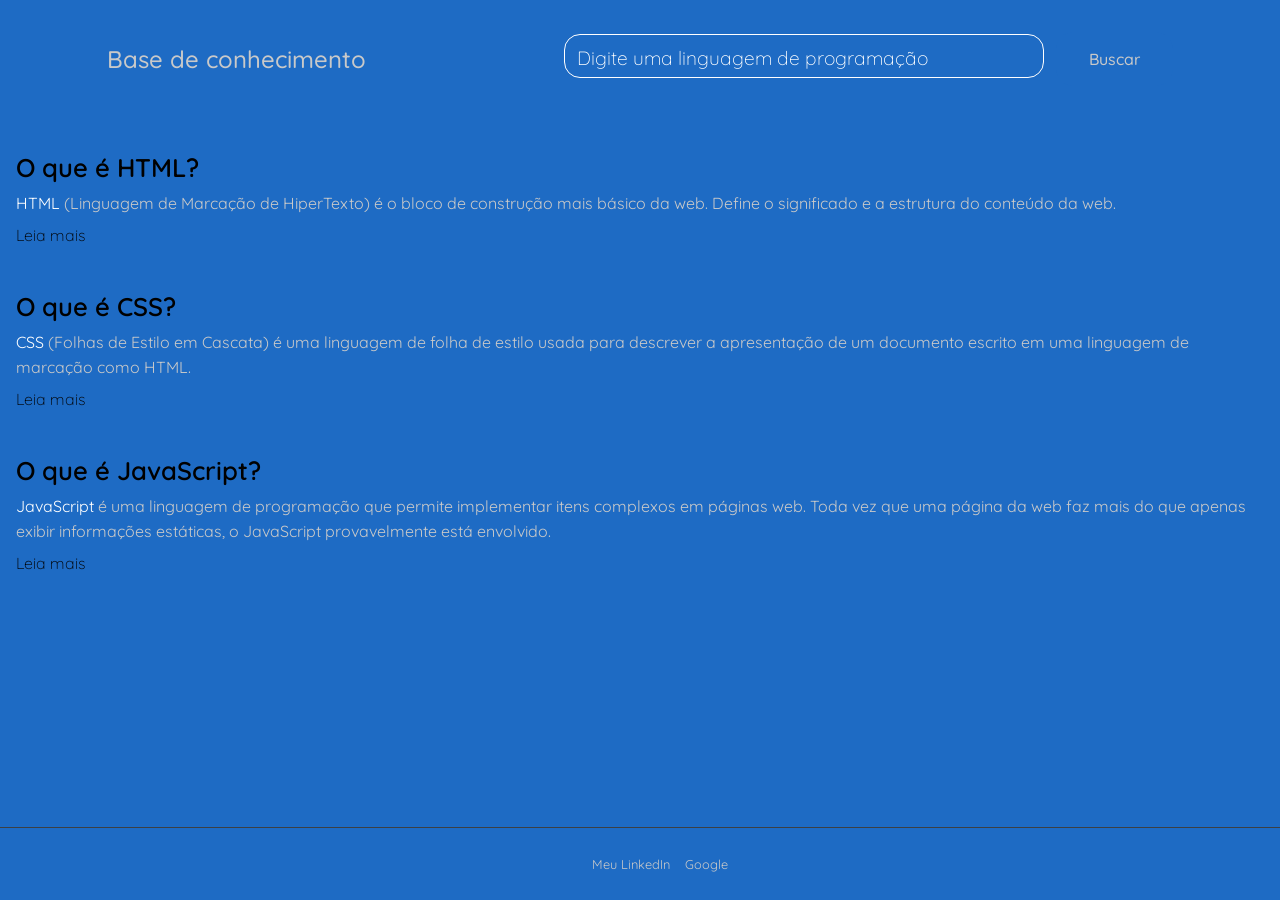
==== Domine HTML, CSS, JavaScript e IA na prática/index.html @ 5f040a70 "Add files via upload" ====
<!DOCTYPE html>
<html lang="en">
<head>
    <meta charset="UTF-8">
    <meta name="viewport" content="width=device-width, initial-scale=1.0">
    <link rel="stylesheet" href="style.css">
    <title>Base de Conhecimento</title>
</head>
<body>
    <header>
        <h1>Base de conhecimento</h1>
        <div>
            <input type="text" placeholder="Digite uma linguagem de programação">
            <button id="botao-busca" onclick="iniciarBusca()">Buscar</button>
        </div>
    </header>
    <main>
        <section>
            <article>
                <h2>O que é HTML?</h2>
                <p>
                    <strong>HTML</strong> (Linguagem de Marcação de HiperTexto) é o bloco de construção mais básico da web. Define o significado e a estrutura do conteúdo da web.
                </p>
                <a href="#">Leia mais</a>
            </article>
            <article>
                <h2>O que é CSS?</h2>
                <p>
                    <strong>CSS</strong> (Folhas de Estilo em Cascata) é uma linguagem de folha de estilo usada para descrever a apresentação de um documento escrito em uma linguagem de marcação como HTML.
                </p>
                <a href="#">Leia mais</a>
            </article>
            <article>
                <h2>O que é JavaScript?</h2>
                <p>
                    <strong>JavaScript</strong> é uma linguagem de programação que permite implementar itens complexos em páginas web. Toda vez que uma página da web faz mais do que apenas exibir informações estáticas, o JavaScript provavelmente está envolvido.
                </p>
                <a href="#">Leia mais</a>
            </article>
        </section>
    </main>
    <footer class="footer">
        <ul class="footer-links">
            <li>
                <a href="https://www.linkedin.com/in/-gabrielramos/">Meu LinkedIn</a>
            </li>
            <li>
                <a href="https://google.com">Google</a>
            </li>
        </ul>
    </footer>

</body>
</html>
---- Domine HTML, CSS, JavaScript e IA na prática/style.css ----
@import url('https://fonts.googleapis.com/css2?family=Quicksand:wght@300..700&display=swap'); /* Importa a fonte Quicksand do Google Fonts */

* {
    box-sizing: border-box; /* Garante que padding e border não aumentem o tamanho total do elemento */
}

:root {
    --primary-color: #000000; /* Cor primária (azul claro) */
    --secondary-color: #c9c9c9; /* Cor secundária (cinza claro) */
    --tertiary-color: #ffffff; /* Cor terciária (cinza médio) */
    --bg-color: #1e6bc4; /* Cor de fundo (cinza escuro) */
}

body {
    margin: 0; /* Remove a margem padrão do body */
    background: var(--bg-color); /* Define a cor de fundo usando uma variável */
    color: var(--secondary-color); /* Define a cor do texto padrão usando uma variável */
    font-family: "Quicksand", sans-serif; /* Define a família da fonte */
}

header {
    padding: 2rem 1rem; /* Espaçamento interno (2rem em cima/baixo, 1rem nos lados) */
    display: flex; /* Habilita o layout flexbox */
    align-items: center; /* Alinha os itens verticalmente ao centro */
    justify-content: space-around; /* Distribui os itens com espaço ao redor */
    position: sticky; /* Mantém o cabeçalho fixo no topo ao rolar a página */
    top: 0; /* Posição do topo quando sticky */
    background: var(--bg-color); /* Cor de fundo do cabeçalho */
    z-index: 10; /* Define a ordem de empilhamento para ficar sobre outros elementos */
    border-bottom: 1px solid var(--bg-color); /* Adiciona uma borda inferior */
    gap: 1rem; /* Espaçamento entre os elementos flex */
}

header h1 {
    font-size: 1.5rem; /* Tamanho da fonte */
    margin: 0; /* Remove a margem padrão */
    font-weight: 500; /* Peso da fonte (médio) */
    white-space: nowrap; /* Impede a quebra de linha do texto */
}

div input {
    padding: 0.375rem 0.75rem; /* Espaçamento interno */
    border-radius: 1rem; /* Arredonda as bordas */
    border: 1px solid var(--tertiary-color); /* Define a borda */
    background: var(--bg-color); /* Cor de fundo */
    font-family: inherit; /* Herda a família da fonte do elemento pai */
    font-size: 1.5rem; /* Tamanho da fonte */
    transition: all 0.2s ease; /* Adiciona uma transição suave para todas as propriedades */
    width: 30rem; /* Largura do input */
    color: var(--secondary-color); /* Cor do texto digitado */
    margin-right: .5rem; /* Margem à direita */
}

div input::placeholder {
    font-size: 1.2rem; /* Tamanho da fonte do placeholder */
    font-weight: 300; /* Peso da fonte do placeholder */
    color: var(--tertiary-color); /* Cor do texto do placeholder */
}

div input:focus {
    outline: none; /* Remove a borda de foco padrão */
    border-color: var(--bg-color); /* Muda a cor da borda ao focar */
    box-shadow: 0 0 0 0.1rem var(--tertiary-color); /* Adiciona uma sombra de caixa para indicar foco */
}

#botao-busca {
    padding: 1rem 2rem; /* Espaçamento interno */
    border-radius: 1rem; /* Arredonda as bordas */
    border: none; /* Remove a borda padrão */
    cursor: pointer; /* Muda o cursor para uma mão ao passar por cima */
    font-family: inherit; /* Herda a família da fonte */
    font-weight: 500; /* Peso da fonte */
    font-size: 1rem; /* Tamanho da fonte */
    white-space: nowrap; /* Impede a quebra de linha do texto */
    transition: background-color 0.2s ease, color 0.2s ease; /* Transição suave para cor de fundo e cor do texto */
    background-color: var(--bg-color); /* Cor de fundo */
    color: var(--secondary-color); /* Cor do texto */
    border: 1px solid var(--bg-color); /* Adiciona uma borda */
}

#botao-busca:hover {
    background-color: var(--primary-color); /* Muda a cor de fundo ao passar o mouse */
    color: var(--bg-color); /* Muda a cor do texto ao passar o mouse */
    box-shadow: 0 0 0 0.1rem var(--primary-color); /* Adiciona uma sombra de caixa */
}

#botao-busca:active {
    transform: scale(0.98); /* Efeito de clique (diminui o tamanho) */
}

main {
    overflow-y: scroll; /* Adiciona uma barra de rolagem vertical se o conteúdo exceder a altura */
    max-width: 80rem; /* Largura máxima do conteúdo principal */
    margin: 0 auto; /* Centraliza o conteúdo principal horizontalmente */
    margin-top: 2rem; /* Margem no topo */
    height: calc(100vh - 10rem - 4rem); /* Calcula a altura para preencher o espaço restante da tela */
}

article {
    background: none; /* Sem cor de fundo */
    border-radius: 0; /* Sem bordas arredondadas */
    padding: 0; /* Remove o padding */
    padding: 0 1rem; /* Espaçamento interno nos lados */
    margin-bottom: 1.25rem; /* Margem inferior */
    box-shadow: none; /* Sem sombra */
    transition: background-color 0.3s ease, border-bottom-color 0.3s ease; /* Transição suave */
    border-bottom: 1px solid var(--bg-color); /* Borda inferior */
    padding-bottom: 1.5rem; /* Espaçamento interno inferior */
}

article:hover {
    transform: scale(1.01); /* Aumenta ligeiramente o tamanho ao passar o mouse */
    cursor: pointer; /* Muda o cursor para uma mão */
}

article h2 {
    margin-top: 0; /* Remove a margem superior */
    font-weight: 600; /* Peso da fonte */
    font-size: 1.6rem; /* Tamanho da fonte */
    border-bottom: none; /* Sem borda inferior */
    padding-bottom: 0; /* Sem espaçamento interno inferior */
    margin-bottom: 0.25rem; /* Margem inferior */
    color: var(--primary-color); /* Cor do texto */
}

article p {
    margin: 0.5rem 0; /* Margem superior e inferior */
    line-height: 1.6; /* Altura da linha para melhor legibilidade */
    font-size: 1rem; /* Tamanho da fonte */
    margin-bottom: 0.5rem; /* Margem inferior */
    color: var(--secondary-color); /* Cor do texto */
}

article p strong {
    color: var(--tertiary-color); /* Cor do texto em negrito */
    font-weight: 400; /* Peso da fonte */
}

article a {
    color: var(--primary-color); /* Cor do link */
    text-decoration: none; /* Remove o sublinhado padrão */
    font-weight: 200; /* Peso da fonte */
}

article a:hover {
    text-decoration: underline; /* Adiciona sublinhado ao passar o mouse */
}

.footer {
    position: absolute; /* Posicionamento absoluto em relação ao elemento pai posicionado */
    bottom: 0; /* Alinha na parte inferior */
    left: 0; /* Alinha à esquerda */
    width: 100%; /* Largura total */
    color: var(--tertiary-color); /* Cor do texto */
    background-color: var(--bg-color); /* Cor de fundo */
    padding: 15px 20px; /* Espaçamento interno */
    border-top: 1px solid #3c4043; /* Borda superior */
    font-size: 0.8rem; /* Tamanho da fonte */
}

.footer-location {
    color: #9aa0a6; /* Cor do texto */
    margin-bottom: 10px; /* Margem inferior */
}

.footer-links {
    list-style: none; /* Remove os marcadores da lista */
    display: flex; /* Habilita o layout flexbox */
    flex-wrap: wrap; /* Permite que os itens quebrem para a próxima linha */
    justify-content: center; /* Centraliza os itens horizontalmente */
    gap: 15px; /* Espaçamento entre os links */
}

.footer-links a {
    color: var(--secondary-color); /* Cor do link */
    text-decoration: none; /* Remove o sublinhado */
    transition: color 0.2s; /* Transição suave para a cor */
}

.footer-links a:hover {
    color: var(--accent-color); /* Muda a cor do link ao passar o mouse (variável não definida) */
}

@media (max-width: 768px) {
    header { /* Estilos para telas com largura máxima de 768px */
        flex-direction: column; /* Organiza os itens do cabeçalho em coluna */
        padding: 1rem; /* Reduz o espaçamento interno */
    }

    header h1 { /* Estilos para o h1 no cabeçalho em telas menores */
        text-align: center; /* Centraliza o texto */
        margin-bottom: 1rem; /* Adiciona margem inferior */
    }

    div input { /* Estilos para o input em telas menores */
        width: 90vw; /* Largura baseada na largura da viewport */
        font-size: 1.2rem; /* Reduz o tamanho da fonte */
    }

    main { /* Estilos para o main em telas menores */
        padding: 0 1rem; /* Adiciona espaçamento lateral */
    }

    article:hover { /* Estilos para o article em telas menores */
        transform: none; /* Remove o efeito de escala ao passar o mouse */
    }
}

@media (max-width: 480px) {
    header h1 { /* Estilos para o h1 em telas com largura máxima de 480px */
        font-size: 1rem; /* Reduz ainda mais o tamanho da fonte */
        max-width: 70%; /* Define uma largura máxima */
        word-wrap: break-word; /* Permite a quebra de palavras longas */
    }

    div input, /* Estilos para o input e seu placeholder em telas muito pequenas */
    div input::placeholder {
        font-size: 1rem; /* Reduz o tamanho da fonte */
    }

    article h2 { /* Estilos para o h2 do article em telas muito pequenas */
        font-size: 1.3rem; /* Reduz o tamanho da fonte */
    }

    div { /* Estilos para a div do cabeçalho em telas muito pequenas */
        display: flex; /* Habilita flexbox */
        align-items: center; /* Alinha itens ao centro */
        justify-content: center; /* Centraliza itens */
        flex-direction: column; /* Organiza em coluna */
        gap: 0.5rem; /* Espaçamento entre os itens */
    }

    .footer { /* Estilos para o rodapé em telas muito pequenas */
        display: none; /* Oculta o rodapé */
    }

    button { /* Estilos para o botão em telas muito pequenas */
        margin-top: 1rem; /* Adiciona margem no topo */
    }
}
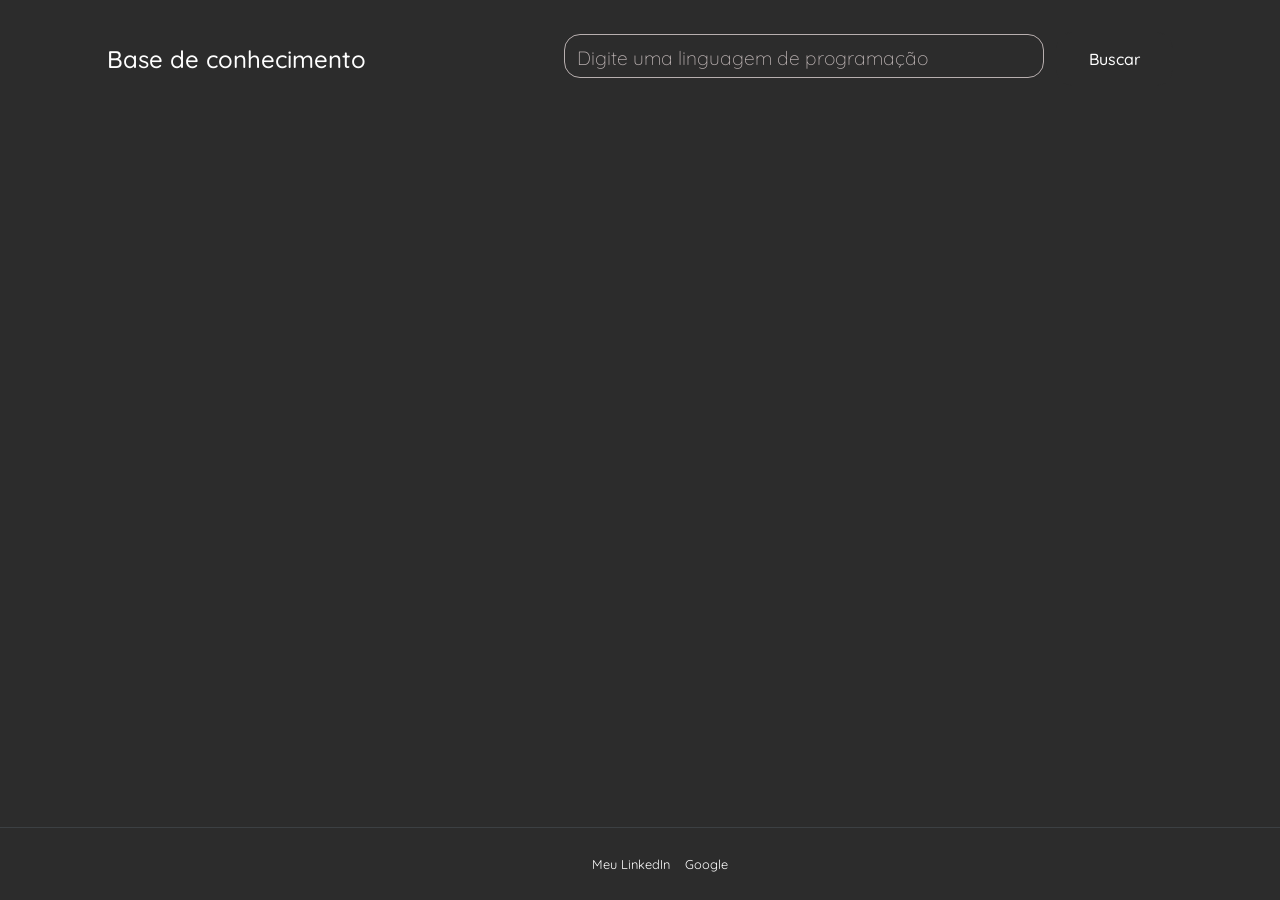
==== commit cc32048f: "Add files via upload acréscimo de JS, json e textos" ====
--- a/Domine HTML, CSS, JavaScript e IA na prática/index.html
+++ b/Domine HTML, CSS, JavaScript e IA na prática/index.html
@@ -15,28 +15,27 @@
         </div>
     </header>
     <main>
-        <section>
+        <section class="card-container">
+            <!-- <article class="card">
+                <h2>HTML</h2>
+                <p>1991</p>
+                <p><strong>HTML</strong> (Linguagem de Marcação de HiperTexto) é o bloco de construção mais básico da web. Define o significado e a estrutura do conteúdo da web.</p>
+                <a href="https://developer.mozilla.org/pt-BR/docs/Web/HTML" target="_blank"> Leia mais</a>
+            </article>
+
             <article>
-                <h2>O que é HTML?</h2>
-                <p>
-                    <strong>HTML</strong> (Linguagem de Marcação de HiperTexto) é o bloco de construção mais básico da web. Define o significado e a estrutura do conteúdo da web.
-                </p>
-                <a href="#">Leia mais</a>
+                <h2>CSS</h2>
+                <p>1993</p>
+                <p><strong>CSS</strong> (Folhas de Estilo em Cascata) é uma linguagem de folha de estilo usada para descrever a apresentação de um documento escrito em uma linguagem de marcação como HTML.</p>
+                <a href="https://developer.mozilla.org/pt-BR/docs/Web/CSS" target="_blank"> Leia mais</a>
             </article>
+
             <article>
-                <h2>O que é CSS?</h2>
-                <p>
-                    <strong>CSS</strong> (Folhas de Estilo em Cascata) é uma linguagem de folha de estilo usada para descrever a apresentação de um documento escrito em uma linguagem de marcação como HTML.
-                </p>
-                <a href="#">Leia mais</a>
-            </article>
-            <article>
-                <h2>O que é JavaScript?</h2>
-                <p>
-                    <strong>JavaScript</strong> é uma linguagem de programação que permite implementar itens complexos em páginas web. Toda vez que uma página da web faz mais do que apenas exibir informações estáticas, o JavaScript provavelmente está envolvido.
-                </p>
-                <a href="#">Leia mais</a>
-            </article>
+                <h2>JavaScript</h2>
+                <p>1995</p>
+                <p><strong>JavaScript</strong> é uma linguagem de programação que permite implementar itens complexos em páginas web. Toda vez que uma página da web faz mais do que apenas exibir informações estáticas, o JavaScript provavelmente está envolvido.</p>
+                <a href="https://developer.mozilla.org/pt-BR/docs/Web/JavaScript/Guide" target="_blank"> Leia mais</a>
+            </article> -->
         </section>
     </main>
     <footer class="footer">
@@ -49,6 +48,7 @@
             </li>
         </ul>
     </footer>
+    <script src="script.js"></script>
 
 </body>
 </html>
--- a/Domine HTML, CSS, JavaScript e IA na prática/style.css
+++ b/Domine HTML, CSS, JavaScript e IA na prática/style.css
@@ -5,10 +5,10 @@
 }
 
 :root {
-    --primary-color: #000000; /* Cor primária (azul claro) */
-    --secondary-color: #c9c9c9; /* Cor secundária (cinza claro) */
-    --tertiary-color: #ffffff; /* Cor terciária (cinza médio) */
-    --bg-color: #1e6bc4; /* Cor de fundo (cinza escuro) */
+    --primary-color: #3634b9; /* Cor primária (azul claro) */
+    --secondary-color: #ffffff; /* Cor secundária (cinza claro) */
+    --tertiary-color: #b8afaf; /* Cor terciária (cinza médio) */
+    --bg-color: #2c2c2c; /* Cor de fundo (cinza escuro) */
 }
 
 body {
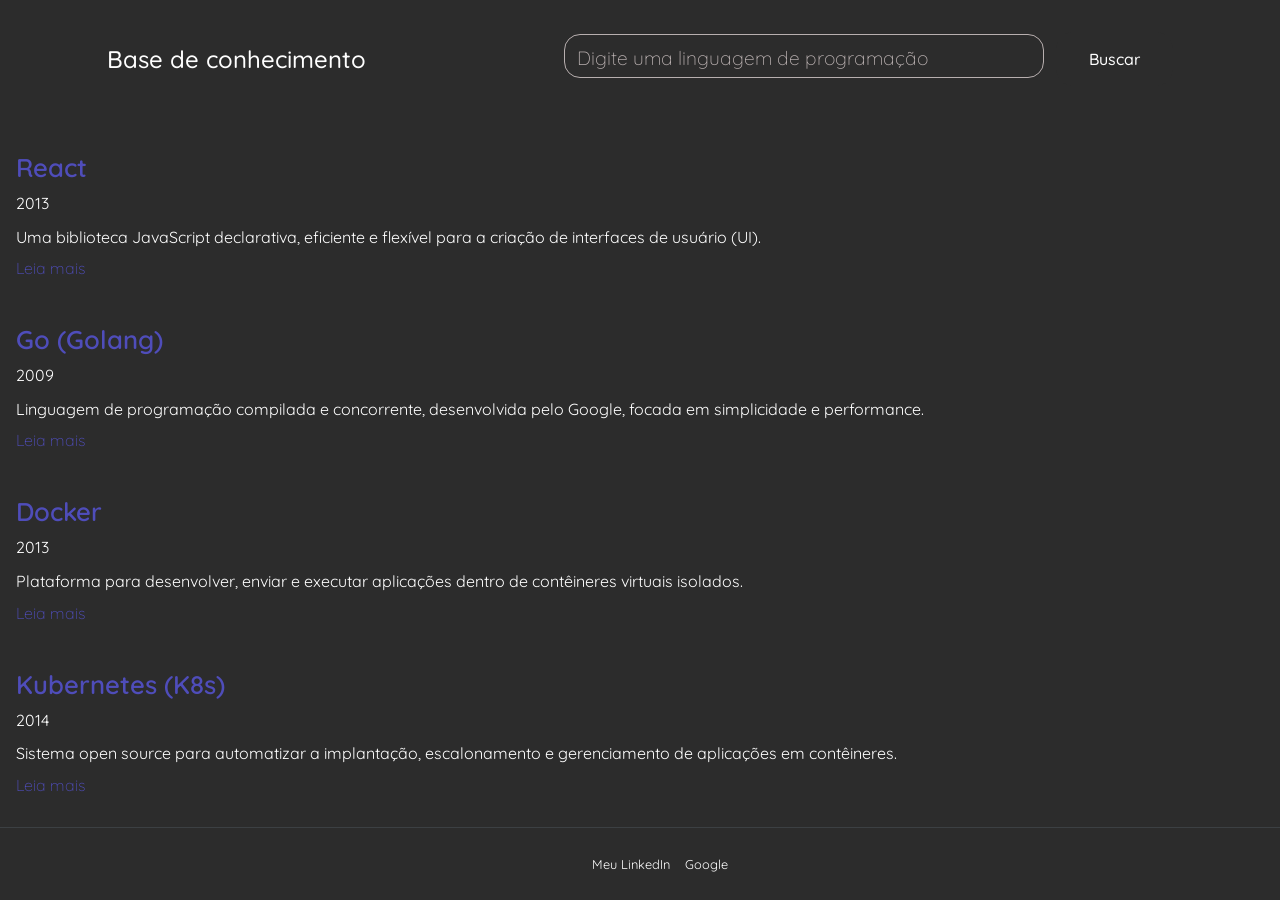
==== commit 2ce5651c: "Add files via upload" ====
--- a/Domine HTML, CSS, JavaScript e IA na prática/index.html
+++ b/Domine HTML, CSS, JavaScript e IA na prática/index.html
@@ -11,7 +11,7 @@
         <h1>Base de conhecimento</h1>
         <div>
             <input type="text" placeholder="Digite uma linguagem de programação">
-            <button id="botao-busca" onclick="iniciarBusca()">Buscar</button>
+            <button id="botao-busca">Buscar</button>
         </div>
     </header>
     <main>
@@ -41,10 +41,10 @@
     <footer class="footer">
         <ul class="footer-links">
             <li>
-                <a href="https://www.linkedin.com/in/-gabrielramos/">Meu LinkedIn</a>
+                <a href="https://www.linkedin.com/in/-gabrielramos/" target="_blank">Meu LinkedIn</a>
             </li>
             <li>
-                <a href="https://google.com">Google</a>
+                <a href="https://google.com" target="_blank">Google</a>
             </li>
         </ul>
     </footer>
--- a/Domine HTML, CSS, JavaScript e IA na prática/style.css
+++ b/Domine HTML, CSS, JavaScript e IA na prática/style.css
@@ -5,7 +5,7 @@
 }
 
 :root {
-    --primary-color: #3634b9; /* Cor primária (azul claro) */
+    --primary-color: #4f4dba; /* Cor primária (azul claro) */
     --secondary-color: #ffffff; /* Cor secundária (cinza claro) */
     --tertiary-color: #b8afaf; /* Cor terciária (cinza médio) */
     --bg-color: #2c2c2c; /* Cor de fundo (cinza escuro) */
@@ -237,4 +237,8 @@
     button { /* Estilos para o botão em telas muito pequenas */
         margin-top: 1rem; /* Adiciona margem no topo */
     }
+}
+
+.mensagem-nenhum-resultado {
+    text-align: center;
 }
